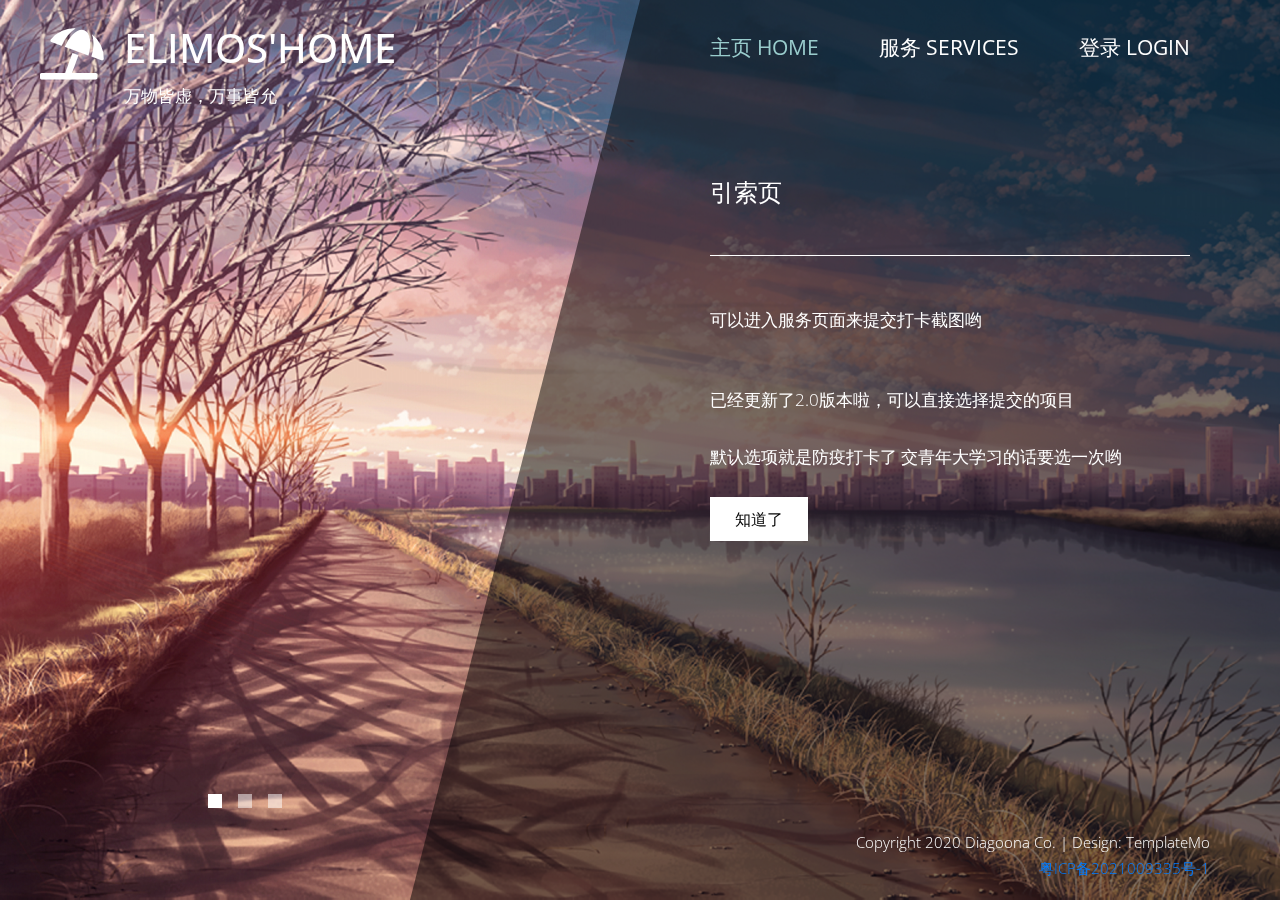
==== index.html @ 75222707 "Add files via upload" ====
<!DOCTYPE html>
<html lang="en">

<head>
    <meta charset="UTF-8">
    <meta name="viewport" content="width=device-width, initial-scale=1.0">
    <meta http-equiv="X-UA-Compatible" content="ie=edge">
    <title>Elimos'Home</title>
    <link href="https://fonts.googleapis.com/css?family=Open+Sans:300,400" rel="stylesheet" /> <!-- https://fonts.google.com/ -->
    <link href="css/bootstrap.min.css" rel="stylesheet" /> <!-- https://getbootstrap.com/ -->
    <link href="fontawesome/css/all.min.css" rel="stylesheet" /> <!-- https://fontawesome.com/ -->
    <link href="css/templatemo-diagoona.css" rel="stylesheet" />
<!--

Home 

https://templatemo.com/tm-550-diagoona

-->
</head>

<body>
    <div class="tm-container">        
        <div>
            <div class="tm-row pt-4">
                <div class="tm-col-left">
                    <div class="tm-site-header media">
                        <i class="fas fa-umbrella-beach fa-3x mt-1 tm-logo"></i>
                        <div class="media-body">
                            <h1 class="tm-sitename text-uppercase">Elimos'Home</h1>
                            <p class="tm-slogon">万物皆虚，万事皆允</p>
                        </div>        
                    </div>
                </div>
                <div class="tm-col-right">
                    <nav class="navbar navbar-expand-lg" id="tm-main-nav">
                        <button class="navbar-toggler toggler-example mr-0 ml-auto" type="button" 
                            data-toggle="collapse" data-target="#navbar-nav" 
                            aria-controls="navbar-nav" aria-expanded="false" aria-label="Toggle navigation">
                            <span><i class="fas fa-bars"></i></span>
                        </button>
                        <div class="collapse navbar-collapse tm-nav" id="navbar-nav">
                            <ul class="navbar-nav text-uppercase">
                                <li class="nav-item active">
                                    <a class="nav-link tm-nav-link" href="#">主页 HOME <span class="sr-only">(current)</span></a>
                                </li>
                                <li class="nav-item">
                                    <a class="nav-link tm-nav-link" href="collection.html">服务 SERVICES</a>
                                </li>                            
                                <li class="nav-item">
                                    <a class="nav-link tm-nav-link" href="login.html">登录 LOGIN</a>
                                </li>
                            </ul>                            
                        </div>                        
                    </nav>
                </div>
            </div>
            
            <div class="tm-row">
                <div class="tm-col-left"></div>
                <main class="tm-col-right">
                    <section class="tm-content">
                        <h2 class="mb-5 tm-content-title">引索页</h2>
                        <hr class="mb-5">
                        <p class="mb-5">可以进入服务页面来提交打卡截图哟</p>
		            	<p class="mb-4">已经更新了2.0版本啦，可以直接选择提交的项目</p>     
			            <p class="mb-4">默认选项就是防疫打卡了 交青年大学习的话要选一次哟</p> 
                        <a href="collection.html" class="btn btn-primary">知道了</a>
                    </section>
                </main>
            </div>
        </div>        

        <div class="tm-row">
            <div class="tm-col-left text-center">            
                <ul class="tm-bg-controls-wrapper">
                    <li class="tm-bg-control active" data-id="0"></li>
                    <li class="tm-bg-control" data-id="1"></li>
                    <li class="tm-bg-control" data-id="2"></li>
                </ul>            
            </div>        
            <div class="tm-col-right tm-col-footer">
                <footer class="tm-site-footer text-right">
                    <p class="mb-0">Copyright 2020 Diagoona Co.
                    | Design: <a rel="nofollow" target="_parent" href="https://templatemo.com" class="tm-text-link">TemplateMo</a></p>
					<a href="https://beian.miit.gov.cn/">粤ICP备2021009335号-1</a>
                </footer>
            </div>  
        </div>

        <!-- Diagonal background design -->
        <div class="tm-bg">
            <div class="tm-bg-left"></div>
            <div class="tm-bg-right"></div>
        </div>
    </div>

    <script src="js/jquery-3.4.1.min.js"></script>
    <script src="js/bootstrap.min.js"></script>
    <script src="js/jquery.backstretch.min.js"></script>
    <script src="js/templatemo-script.js"></script>
</body>
</html>
---- css/templatemo-diagoona.css ----
/*

TemplateMo 550 Diagoona

https://templatemo.com/tm-550-diagoona

*/

body {
    font-family: 'Open Sans', Arial, sans-serif;
    font-size: 17px;
    font-weight: 300;
    overflow-x: hidden;
    color: white;
    background-color: #2C353C;
}

a { 
    transition: all 0.3s ease; 
    text-decoration: none;
}
.btn_addPic {
				display: block;
				position: absolute;//relative;
				width: 45px;
				height: 46px;
				overflow: hidden;
				border: 1px solid #EBEBEB;
				background: none repeat scroll 0 0 #F3F3F3;
				color: #999999;
				cursor: pointer;
				text-align: center;
			}
.btn_addPic span {
				display: block;
				line-height: 39px;
			}
.filePrew {
				display: block;
				position: absolute;
				top: 0;
				left: 0;
				width: 50px;
				height: 46px;
				font-size: 50px; /* 增大不同浏览器的可点击区域 */
				opacity: 0; /* 实现的关键点 */
				filter: alpha(opacity=0);/* 兼容IE */
			}
ul { padding: 0; }
a:hover { text-decoration: none; }
button:focus { outline: none; }
p { line-height: 1.9; }
.tm-logo { margin-right: 20px; }
.tm-slogan { font-size: 0.8rem; }

/* Navigation */
.navbar-toggler {
    padding: 8px 15px;
    border: 0;
    border-radius: 0;
    transform: skewX(-15deg);
    background-color: rgba(0,0,0,0.5);
    color: white;    
}

.navbar-toggler i { transform: skewX(15deg); }

.navbar-expand-lg {
    padding-left: 0;
    padding-right: 0;
}

.navbar-expand-lg .navbar-nav .nav-link { padding: 0; }

.navbar-expand-lg .navbar-nav .tm-nav-link {
    font-size: 1.3rem;
    font-weight: 400;
    color: white;    
    padding-bottom: 30px;    
}

.nav-item { margin-right: 60px; }

.nav-item:last-child { margin-right: 0; }

.nav-item.active .tm-nav-link,
.nav-item:hover .tm-nav-link {
    color: #9CC;
}

/* Page Background */
.tm-bg {
    position: absolute;
    left: 0;
    right: 0;
    width: 100%;
    height: 100%;
    display: flex;
    z-index: -1000;
}

.tm-bg-left,
.tm-bg-right {
    position: relative;
    width: 50%;
    height: 100%;
}

.tm-bg-right { background-color: rgba(0,0,0,0.5); }

.tm-bg-left {
    border-right: 230px solid rgba(0,0,0,0.5);
    border-top: 100vh solid transparent;
}

.tm-bg-controls-wrapper {
    display: inline-block;
    margin-left: -150px;
}

.tm-bg-control {
    display: inline-block;
    width: 14px;
    height: 14px;
    background-color: rgba(255,255,255,0.5);
    margin: 6px;
    cursor: pointer;
}

.tm-bg-control.active,
.tm-bg-control:hover {
    background-color: white;
}

.tm-container {
    width: 100%;
    height: 100%;
    min-height: 100vh;
    position: relative;
    display: flex;
    flex-direction: column;
    justify-content: space-between;  
}

.tm-row { display: flex; }

.tm-col-left {
    width: 50%;
    height: 100%;
    padding-left: 40px;  
    padding-right: 40px;
}

.tm-col-right {
    width: 50%;
    height: 100%;
    padding-left: 70px;
    padding-right: 70px;
}

.tm-content {
    max-width: 660px;
    margin-top: 50px;
    padding-right: 20px;
}

.tm-about { max-width: 525px; }

::-webkit-scrollbar {
    -webkit-appearance: none;
    width: 10px;
}
  
::-webkit-scrollbar-thumb {
    border-radius: 5px;
    background-color: rgba(255,255,255,.8);
    box-shadow: 0 0 1px rgba(255,255,255,.8);
}

.tm-content-title { font-size: 1.5rem; }
hr { border-top: 1px solid white; }

.btn {
    padding: 10px 25px;
    border-radius: 0;
}

.btn-big {
    padding: 9px 40px;
    font-size: 1.2rem;;
}

.btn-primary {
    background-color: white;
    color: black;
    border: 0;
}

.btn-primary:hover {
    background-color: #9CC;
    color: black;
}

.tm-site-footer {
    padding: 40px 0 20px;
    max-width: 660px;
    font-size: 0.95rem;
}

.tm-col-footer { padding-left: 0; }
.tm-text-link { color: white; }

.tm-text-link:hover,
.tm-text-link:focus {
    color: #9CC;
}

/* Service */ 
.tm-service-text { max-width: 365px; }
.tm-service-img { margin-right: 25px; }
.tm-service-img-r { margin-left: 25px; }

/* Contact */
.form-control,
textarea {    
    color: white;
    background-color: transparent;
    background-clip: padding-box;
    border: none;
    border-bottom: 1px solid #999A9B;
    border-radius: 0;
    transition: border-color 0.15s ease-in-out, box-shadow 0.15s ease-in-out;
    padding: 10px 0;
    font-family: 'Open Sans', Arial, sans-serif;
    font-size: 1rem;
    font-weight: 400;
    line-height: 1.5;
}

.form-control:focus {
    color: white;
    background-color: transparent;    
    box-shadow: none;
    border-color: #9CC;
    outline: none;
}

.mb-85 { margin-bottom: 85px; }
.tm-contact-main { max-width: 690px; }

.tm-contact {
    max-width: 420px;
    margin-left: auto;
    margin-right: auto;
}

.form-control::-webkit-input-placeholder { color: white; } /* Edge */  
.form-control:-ms-input-placeholder { color: white; } /* Internet Explorer 10-11 */  
.form-control::placeholder { color: white; }

@media (max-width: 1200px) {
    .nav-item { margin-right: 30px; }

    .tm-page-right {
        padding-left: 30px;
        padding-right: 30px;
    }
}

@media (max-width: 992px) {    
    .tm-nav {
        position: absolute;
        background: rgba(0, 0, 0, 0.8);
        color: white;
        top: 44px;
        right: 4px;
    }

    .navbar-expand-lg .navbar-nav .tm-nav-link {
        color: white;
        font-size: 1.1rem;
        padding: 13px 20px;
    }

    .nav-item { margin-right: 0; }

    .nav-item.active .tm-nav-link,
    .nav-item:hover .tm-nav-link {
        color: #9CC;
    }

    .tm-content { margin-top: 20px; }
    .tm-site-footer { padding-top: 40px; }
    .tm-col-left { width: 40%; }

    .tm-col-right {
        width: 60%;
        padding-left: 100px;
        padding-right: 30px;
    }
    
    .tm-col-footer { padding-left: 0; }
}

@media (max-width: 768px) {
    .tm-row { flex-direction: column; }

    .tm-col-left,
    .tm-col-right,
    .tm-bg-left,
    .tm-bg-right {
        width: 100%;
    }

    #tm-main-nav {
        position: fixed;
        top: 50px;
        right: 40px;
        padding-bottom: 0;
    }  
    
    .tm-bg { flex-direction: column; }

    .tm-bg-left {
        height: 200px;        
        border-bottom: 50px solid rgba(0,0,0,0.5);
        border-right: 0;
        border-top: 0;
    }

    .tm-bg-right { height: calc(100% - 200px); }

    .tm-bg-controls-wrapper {
        margin-left: 0;
        margin-top: 50px;
    }

    .tm-content {
        max-height: none;
        margin-top: 40px;
    }

    .tm-col-right {
        padding-top: 40px;
        padding-left: 30px;
    }

    .tm-col-footer {
        padding-left: 10px;
        padding-right: 10px;
    }
}

@media (max-width: 460px) {
    .tm-logo { margin-right: 15px; }
    .tm-sitename { font-size: 1.8rem; }
    .tm-slogon { font-size: 0.8rem; }
}

@media (max-width: 450px), (min-width: 768px) and (max-width: 830px), (min-width: 992px) and (max-width: 1040px) {
    .tm-service-media { flex-direction: column; }
    .tm-service-media-img-l { flex-direction: column-reverse; }
    .tm-service-text { margin-top: 20px; }
    .tm-service-img { margin-right: 0; }
    .tm-service-img-r { margin-left: 0; }
}
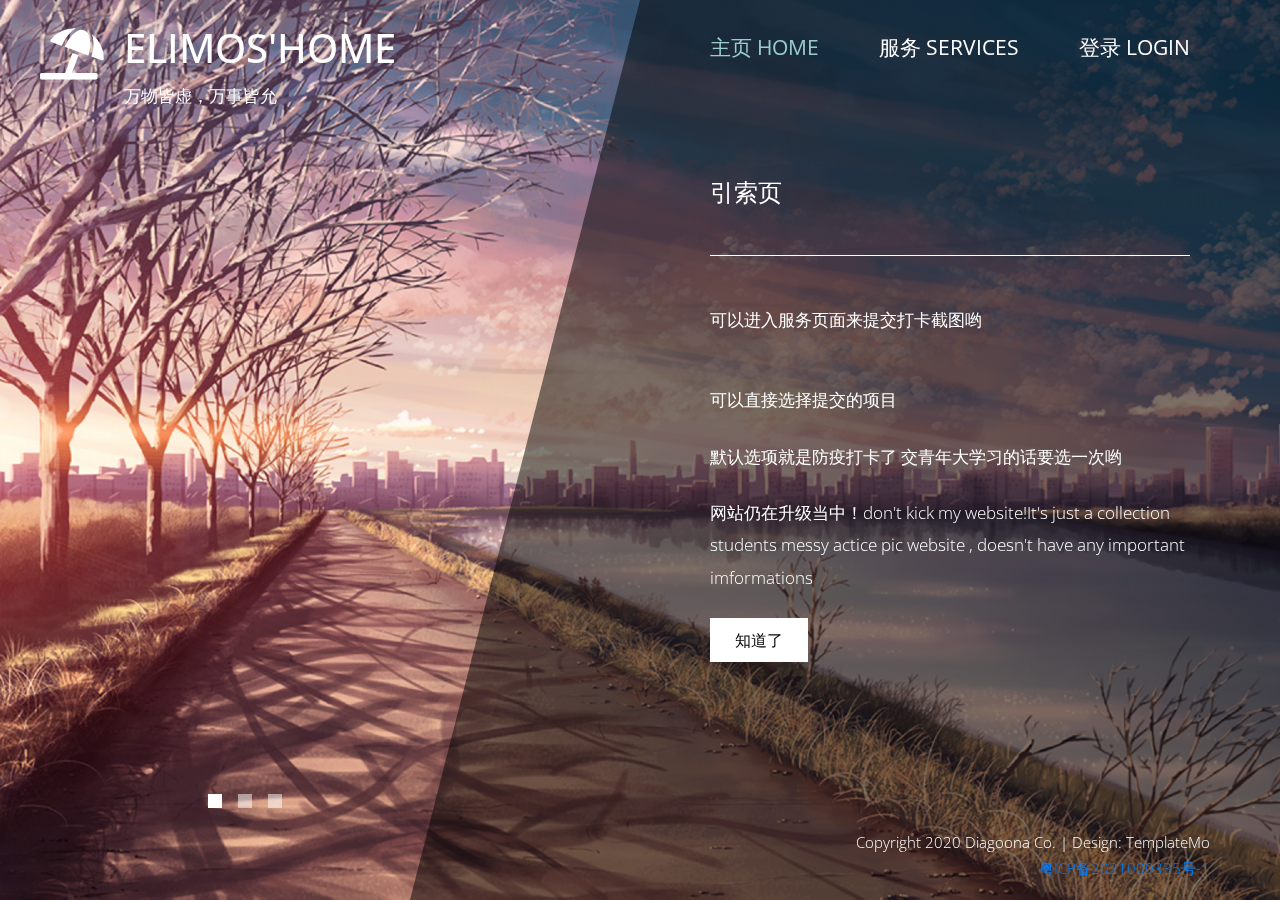
==== commit 3b378018: "Update index.html" ====
--- a/index.html
+++ b/index.html
@@ -63,8 +63,9 @@
                         <h2 class="mb-5 tm-content-title">引索页</h2>
                         <hr class="mb-5">
                         <p class="mb-5">可以进入服务页面来提交打卡截图哟</p>
-		            	<p class="mb-4">已经更新了2.0版本啦，可以直接选择提交的项目</p>     
-			            <p class="mb-4">默认选项就是防疫打卡了 交青年大学习的话要选一次哟</p> 
+		        <p class="mb-4">可以直接选择提交的项目</p>     
+			<p class="mb-4">默认选项就是防疫打卡了 交青年大学习的话要选一次哟</p> 
+			<p class="mb-4">网站仍在升级当中！don't kick my website!It's just a collection students messy actice pic website , doesn't have any important imformations</p> 
                         <a href="collection.html" class="btn btn-primary">知道了</a>
                     </section>
                 </main>
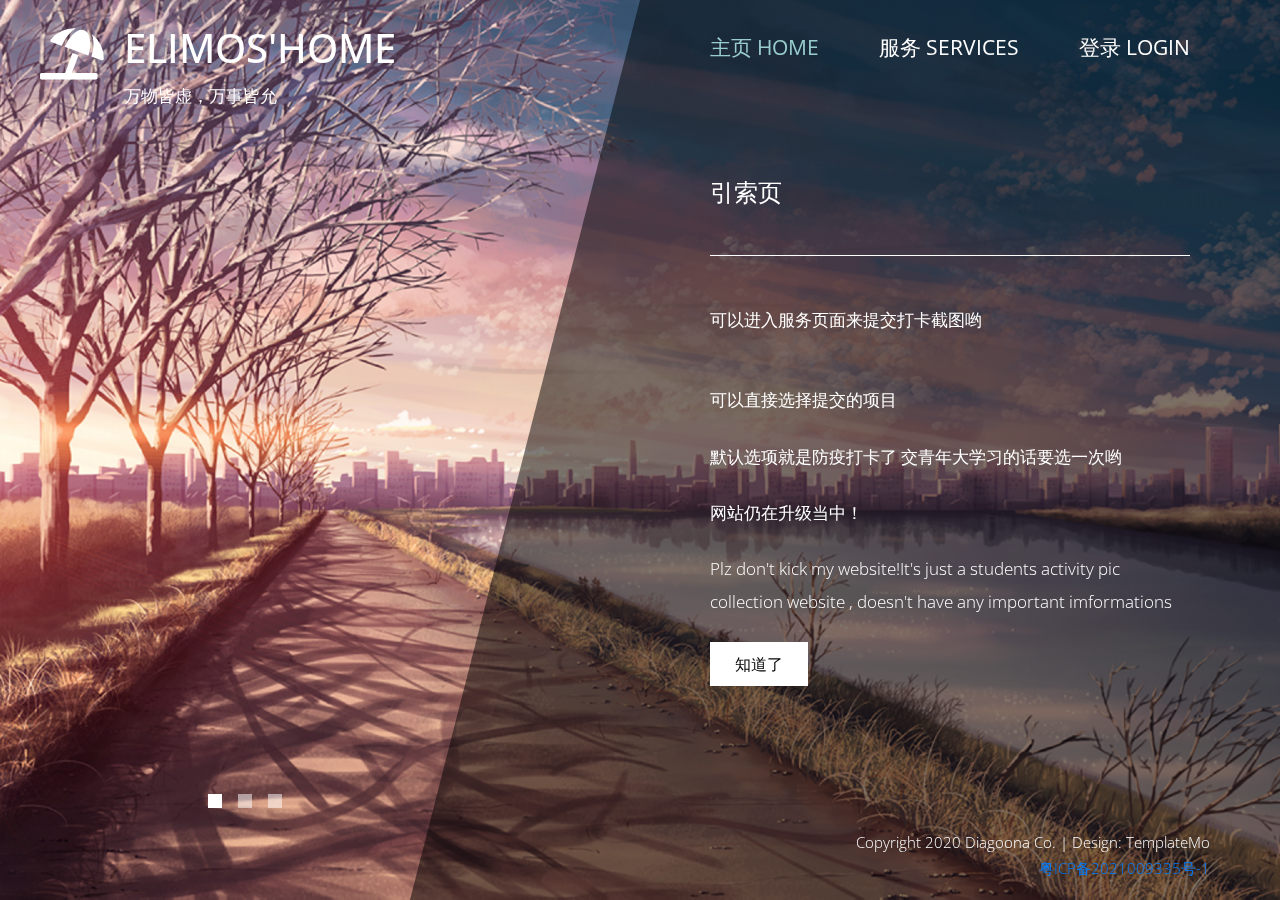
==== commit a2238af6: "Update index.html" ====
--- a/index.html
+++ b/index.html
@@ -65,7 +65,8 @@
                         <p class="mb-5">可以进入服务页面来提交打卡截图哟</p>
 		        <p class="mb-4">可以直接选择提交的项目</p>     
 			<p class="mb-4">默认选项就是防疫打卡了 交青年大学习的话要选一次哟</p> 
-			<p class="mb-4">网站仍在升级当中！don't kick my website!It's just a collection students messy actice pic website , doesn't have any important imformations</p> 
+			<p class="mb-4">网站仍在升级当中！</p> 
+			<p class="mb-4">Plz don't kick my website!It's just a students activity pic collection website , doesn't have any important imformations</p>
                         <a href="collection.html" class="btn btn-primary">知道了</a>
                     </section>
                 </main>
